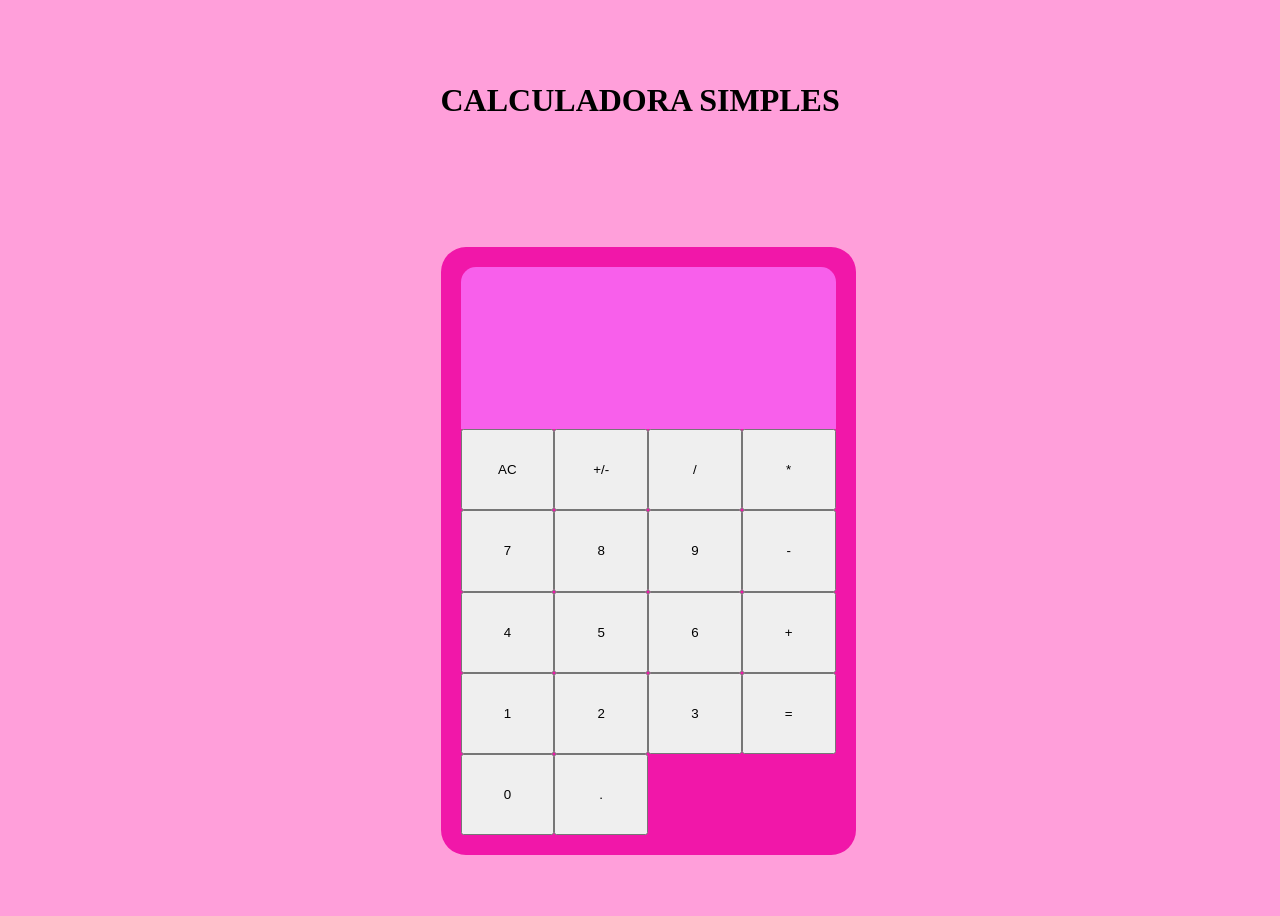
==== index.html @ d8f7cff3 "change - mudança da classe dos botões ac e +/-" ====
<html lang="en">

<head>
    <meta charset="UTF-8">
    <meta name="viewport" content="width=device-width, initial-scale=1.0">
    <link rel="stylesheet" href="style.css">

    <title>Calculadora</title>
</head>

<body>
    <header id="titulo">
        <h1>CALCULADORA SIMPLES</h1>
    </header>

    <main>
        <div id="calculadora">
            <input class="display" />

            <button class="botao-roxo">AC</button>
            <button class="botao-roxo">+/-</button>

            <button class="botao-roxo">/</button>
            <button class="botao-roxo">*</button>

            <button class="botao-rosa">7</button>
            <button class="botao-rosa">8</button>
            <button class="botao-rosa">9</button>

            <button class="botao-roxo">-</button>
            <button class="botao-rosa">4</button>
            <button class="botao-rosa">5</button>
            <button class="botao-rosa">6</button>

            <button class="botao-roxo">+</button>

            <button class="botao-rosa">1</button>
            <button class="botao-rosa">2</button>
            <button class="botao-rosa">3</button>

            <button class="ingual">=</button>

            <button class="botao-rosa">0</button>
            <button class="botao-rosa">.</button>
        </div>
    </main>
</body>

<script src="script.js"></script>

</html>
---- style.css ----
/* ===== SEÇÃO MAIN ===== */

body {
    height: 100vh;
    width: 100vw;
    display: grid;
    justify-content: center;
    align-items: center;
    background-color: rgb(255, 159, 218);
}

#titulo {}

/* ===== SEÇÃO DA CALCULADORA ===== */

#calculadora {
    background-color: rgb(241, 23, 169);
    height: 568px;
    width: 375px;
    display: grid;
    border-radius: 25px;
    padding: 20px;
    grid-template-columns: 1fr 1fr 1fr 1fr;
    grid-template-rows: 1fr 1fr 1fr 1fr 1fr 1fr 1fr;
}

input {
    font-size: 50px;
    background-color: rgb(248, 95, 235);
    color: rgb(192, 2, 144);
    border: none;
    border-top-right-radius: 15px;
    border-top-left-radius: 15px;
    outline: none;
    text-align: right;
    padding-top: 50px;
    grid-row: 1/3;
    grid-column: 1/5;
}
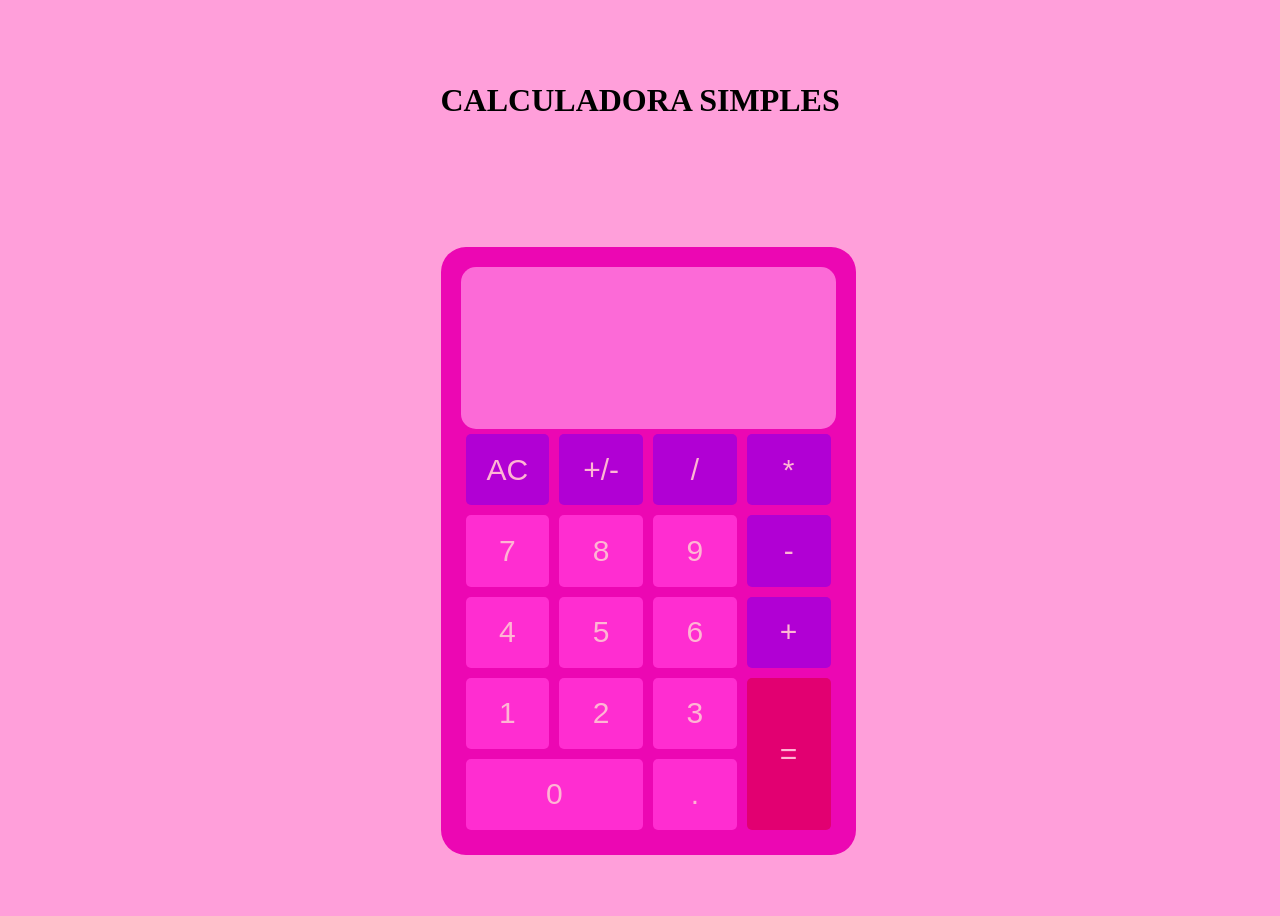
==== commit 3618b972: "add - finalização da disposição do botão do zero" ====
--- a/index.html
+++ b/index.html
@@ -40,7 +40,7 @@
 
             <button class="ingual">=</button>
 
-            <button class="botao-rosa">0</button>
+            <button class="zero">0</button>
             <button class="botao-rosa">.</button>
         </div>
     </main>
--- a/style.css
+++ b/style.css
@@ -14,7 +14,7 @@
 /* ===== SEÇÃO DA CALCULADORA ===== */
 
 #calculadora {
-    background-color: rgb(241, 23, 169);
+    background-color: rgb(236, 7, 179);
     height: 568px;
     width: 375px;
     display: grid;
@@ -26,14 +26,46 @@
 
 input {
     font-size: 50px;
-    background-color: rgb(248, 95, 235);
-    color: rgb(192, 2, 144);
+    background-color: rgb(252, 106, 215);
+    color: rgb(236, 7, 179);
     border: none;
-    border-top-right-radius: 15px;
-    border-top-left-radius: 15px;
+    border-radius: 15px;
     outline: none;
     text-align: right;
     padding-top: 50px;
     grid-row: 1/3;
     grid-column: 1/5;
+}
+
+.botao-rosa {
+    background-color: rgb(255, 45, 209);
+}
+
+.botao-roxo {
+    background-color: rgb(177, 0, 212);
+}
+
+.ingual {
+    background-color: rgb(226, 0, 113);
+    grid-row: 6/8;
+    grid-column: 4/5;
+}
+
+.zero {
+    background-color: rgb(255, 45, 209);
+    grid-column: 1/3;
+}
+
+button {
+    font-size: 30px;
+    border: none;
+    outline: none;
+    margin: 5px;
+    border-radius: 5px;
+    cursor: pointer;
+    color: rgb(255, 181, 212);
+}
+
+button:hover {
+    opacity: 0.67;
 }
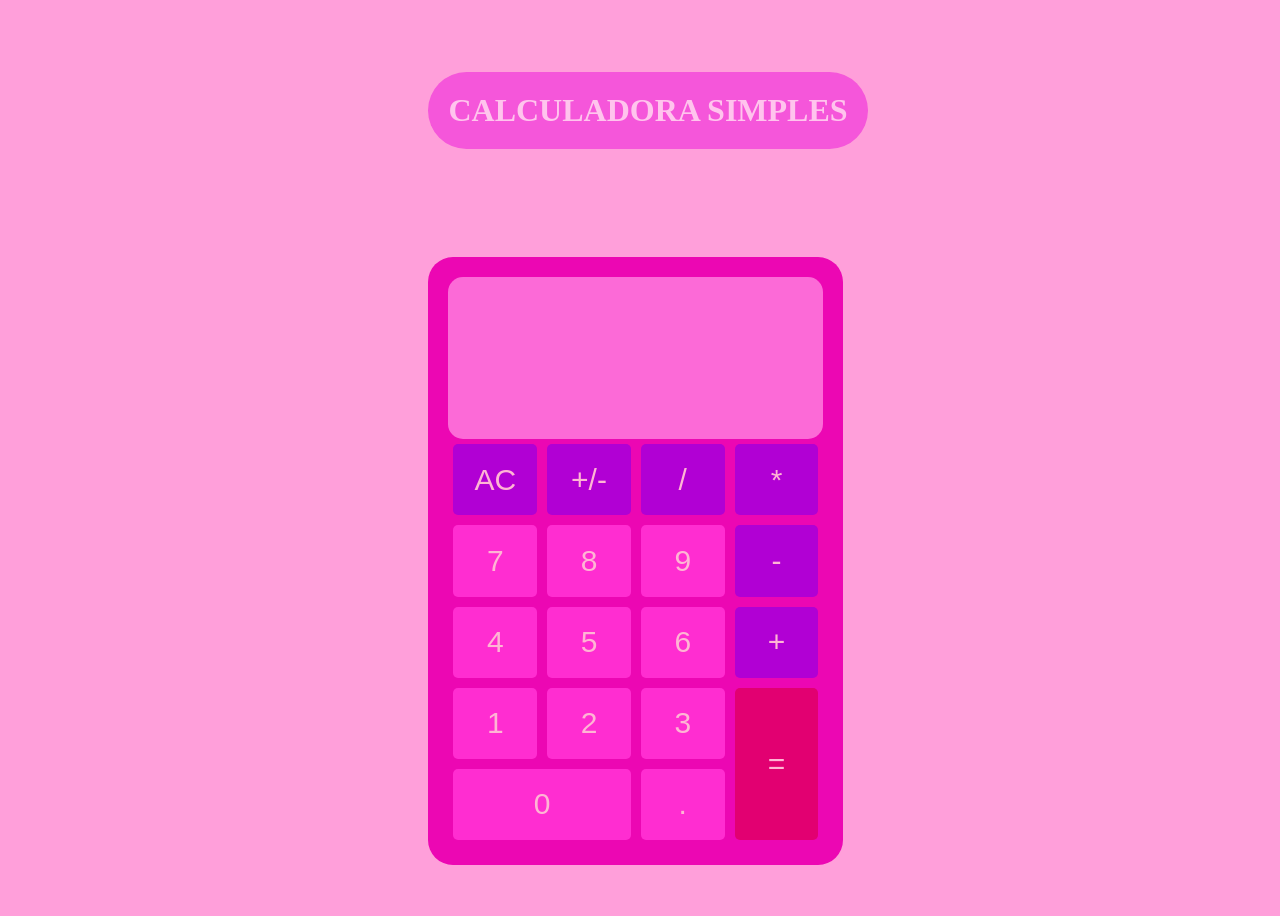
==== commit 7a811c79: "feat - implementação da função de limpar a tela com o AC" ====
--- a/index.html
+++ b/index.html
@@ -9,39 +9,41 @@
 </head>
 
 <body>
-    <header id="titulo">
-        <h1>CALCULADORA SIMPLES</h1>
+    <header>
+        <h1 id="titulo">CALCULADORA SIMPLES</h1>
     </header>
 
     <main>
         <div id="calculadora">
             <input class="display" />
 
-            <button class="botao-roxo">AC</button>
-            <button class="botao-roxo">+/-</button>
+            <button onclick="limpa_tela()" class="botao-roxo">AC</button>
 
-            <button class="botao-roxo">/</button>
-            <button class="botao-roxo">*</button>
+            <button onclick="add_char('+')" class="botao-roxo">+/-</button>
+            <button onclick="add_char('/')" class="botao-roxo">/</button>
+            <button onclick="add_char('*')" class="botao-roxo">*</button>
 
-            <button class="botao-rosa">7</button>
-            <button class="botao-rosa">8</button>
-            <button class="botao-rosa">9</button>
+            <button onclick="add_char('7')" class="botao-rosa">7</button>
+            <button onclick="add_char('8')" class="botao-rosa">8</button>
+            <button onclick="add_char('9')" class="botao-rosa">9</button>
 
-            <button class="botao-roxo">-</button>
-            <button class="botao-rosa">4</button>
-            <button class="botao-rosa">5</button>
-            <button class="botao-rosa">6</button>
+            <button onclick="add_char('-')" class="botao-roxo">-</button>
 
-            <button class="botao-roxo">+</button>
+            <button onclick="add_char('4')" class="botao-rosa">4</button>
+            <button onclick="add_char('5')" class="botao-rosa">5</button>
+            <button onclick="add_char('6')" class="botao-rosa">6</button>
 
-            <button class="botao-rosa">1</button>
-            <button class="botao-rosa">2</button>
-            <button class="botao-rosa">3</button>
+            <button onclick="add_char('+')" class="botao-roxo">+</button>
+
+            <button onclick="add_char('1')" class="botao-rosa">1</button>
+            <button onclick="add_char('2')" class="botao-rosa">2</button>
+            <button onclick="add_char('3')" class="botao-rosa">3</button>
 
             <button class="ingual">=</button>
 
-            <button class="zero">0</button>
-            <button class="botao-rosa">.</button>
+            <button onclick="add_char('0')" class="zero">0</button>
+
+            <button onclick="add_char('.')" class="botao-rosa">.</button>
         </div>
     </main>
 </body>
--- a/style.css
+++ b/style.css
@@ -9,7 +9,12 @@
     background-color: rgb(255, 159, 218);
 }
 
-#titulo {}
+#titulo {
+    background-color: rgb(245, 86, 218);
+    padding: 20px;
+    border-radius: 50px;
+    color: rgb(255, 196, 237);
+}
 
 /* ===== SEÇÃO DA CALCULADORA ===== */
 
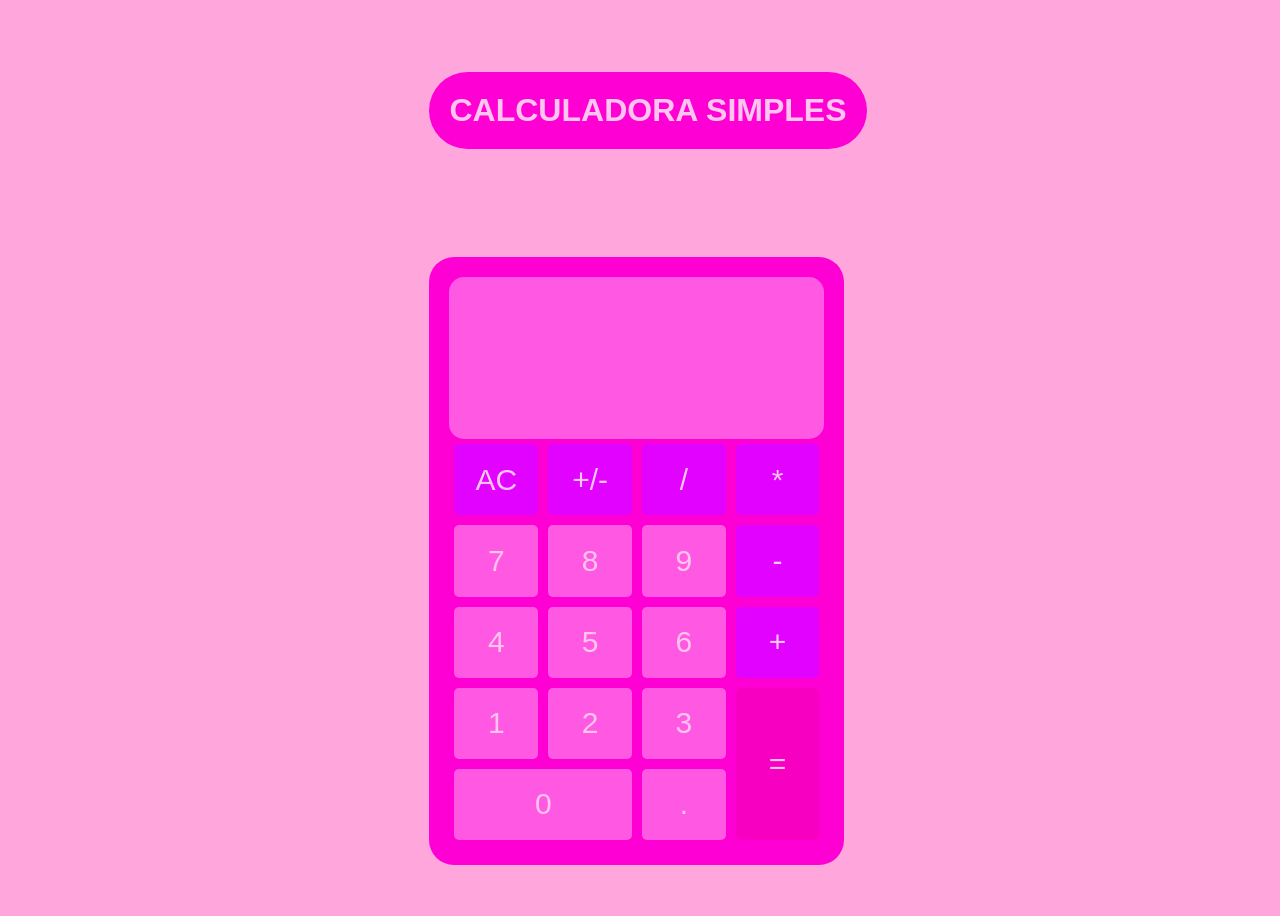
==== commit 6b077d3b: "change - cor dos elementos da página" ====
--- a/index.html
+++ b/index.html
@@ -19,7 +19,8 @@
 
             <button onclick="limpa_tela()" class="botao-roxo">AC</button>
 
-            <button onclick="add_char('+')" class="botao-roxo">+/-</button>
+            <button onclick="inverte_sinal()" class="botao-roxo">+/-</button>
+
             <button onclick="add_char('/')" class="botao-roxo">/</button>
             <button onclick="add_char('*')" class="botao-roxo">*</button>
 
@@ -39,7 +40,7 @@
             <button onclick="add_char('2')" class="botao-rosa">2</button>
             <button onclick="add_char('3')" class="botao-rosa">3</button>
 
-            <button class="ingual">=</button>
+            <button onclick="calcula()" class="ingual">=</button>
 
             <button onclick="add_char('0')" class="zero">0</button>
 
--- a/style.css
+++ b/style.css
@@ -6,20 +6,21 @@
     display: grid;
     justify-content: center;
     align-items: center;
-    background-color: rgb(255, 159, 218);
+    background-color: rgb(255, 166, 221);
+    font-family: 'Segoe UI', Tahoma, Geneva, Verdana, sans-serif;
 }
 
 #titulo {
-    background-color: rgb(245, 86, 218);
+    background-color: rgb(255, 0, 212);
     padding: 20px;
     border-radius: 50px;
-    color: rgb(255, 196, 237);
+    color: rgb(255, 197, 238);
 }
 
 /* ===== SEÇÃO DA CALCULADORA ===== */
 
 #calculadora {
-    background-color: rgb(236, 7, 179);
+    background-color: rgb(255, 0, 212);
     height: 568px;
     width: 375px;
     display: grid;
@@ -31,8 +32,8 @@
 
 input {
     font-size: 50px;
-    background-color: rgb(252, 106, 215);
-    color: rgb(236, 7, 179);
+    background-color: rgb(255, 88, 227);
+    color: rgb(255, 197, 238);
     border: none;
     border-radius: 15px;
     outline: none;
@@ -43,21 +44,21 @@
 }
 
 .botao-rosa {
-    background-color: rgb(255, 45, 209);
+    background-color: rgb(255, 88, 227);
 }
 
 .botao-roxo {
-    background-color: rgb(177, 0, 212);
+    background-color: rgb(225, 2, 255);
 }
 
 .ingual {
-    background-color: rgb(226, 0, 113);
+    background-color: rgb(247, 0, 193);
     grid-row: 6/8;
     grid-column: 4/5;
 }
 
 .zero {
-    background-color: rgb(255, 45, 209);
+    background-color: rgb(255, 88, 227);
     grid-column: 1/3;
 }
 
@@ -68,7 +69,7 @@
     margin: 5px;
     border-radius: 5px;
     cursor: pointer;
-    color: rgb(255, 181, 212);
+    color: rgb(255, 197, 238);
 }
 
 button:hover {
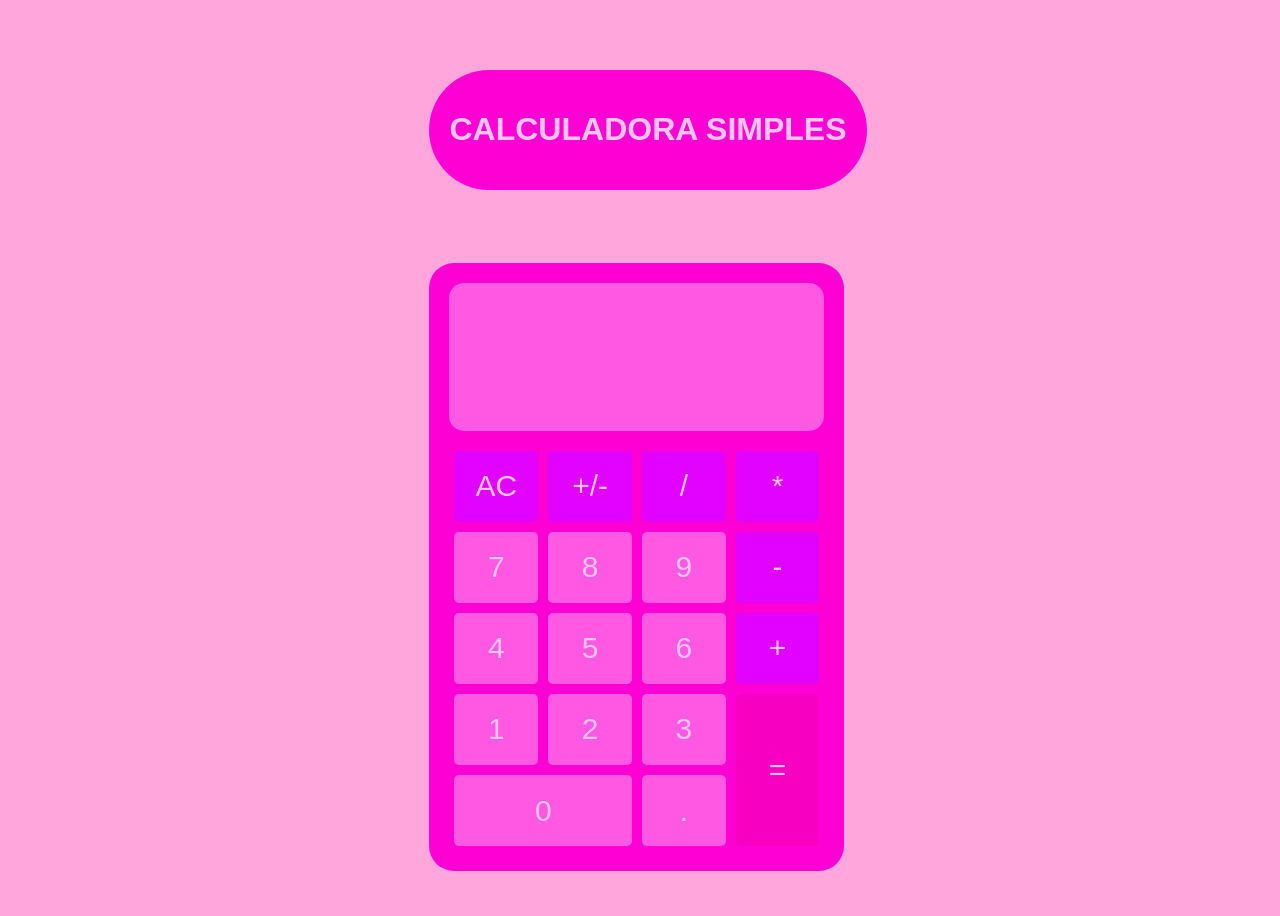
==== commit 4c9b5bc0: "change - margin bottom do input" ====
--- a/index.html
+++ b/index.html
@@ -9,8 +9,8 @@
 </head>
 
 <body>
-    <header>
-        <h1 id="titulo">CALCULADORA SIMPLES</h1>
+    <header id="titulo">
+        <h1>CALCULADORA SIMPLES</h1>
     </header>
 
     <main>
--- a/style.css
+++ b/style.css
@@ -11,9 +11,10 @@
 }
 
 #titulo {
+    margin-top: 25px;
     background-color: rgb(255, 0, 212);
     padding: 20px;
-    border-radius: 50px;
+    border-radius: 100px;
     color: rgb(255, 197, 238);
 }
 
@@ -38,9 +39,11 @@
     border-radius: 15px;
     outline: none;
     text-align: right;
-    padding-top: 50px;
+    padding-top: 60px;
     grid-row: 1/3;
     grid-column: 1/5;
+    padding: 10px;
+    margin-bottom: 15px;
 }
 
 .botao-rosa {
